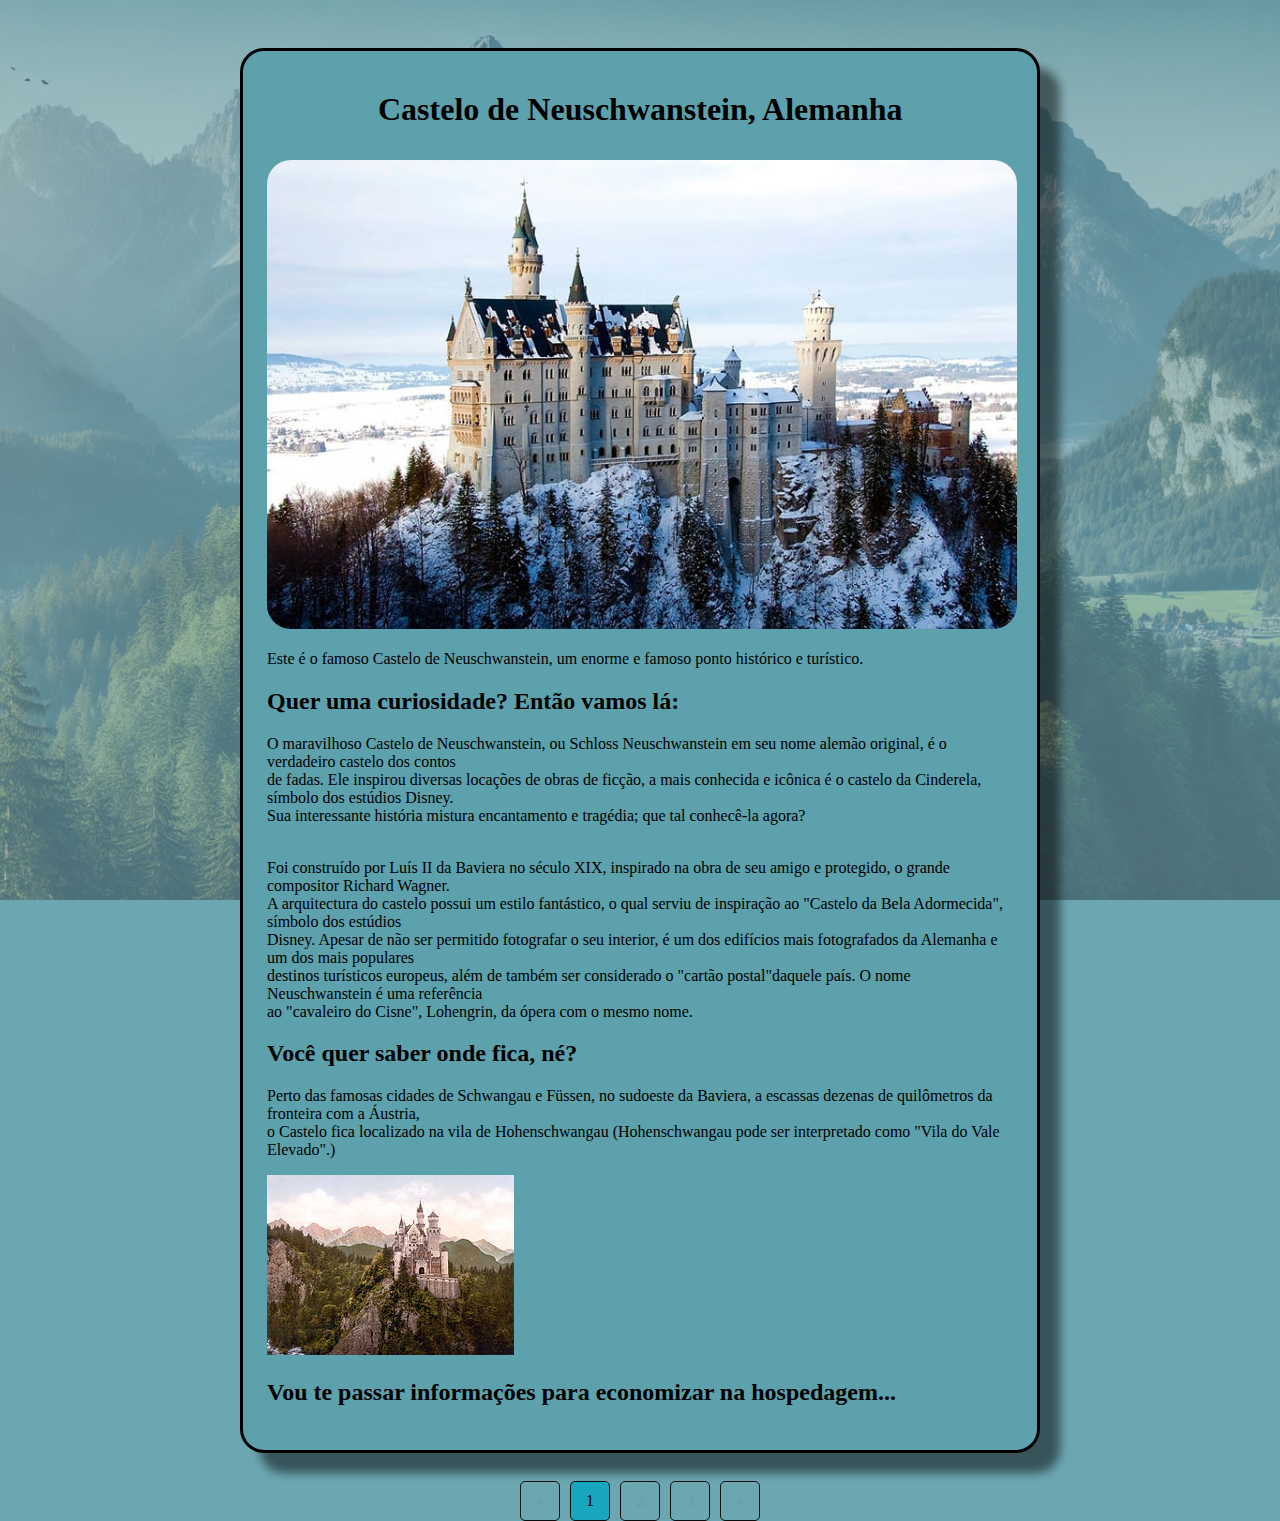
==== page1.html @ d181c5f1 "Pages and Pagination configure" ====
<!DOCTYPE html>
<html lang="pt-br">

<head>
  <meta charset="UTF-8">
  <meta name="viewport" content="width=device-width, initial-scale=1.0">
  <title>Castelo de Neuschwanstein</title>
    
    <link rel="stylesheet" href="style.css">
</head>

<body>

  <div id="page">
    <h1>Castelo de Neuschwanstein, Alemanha</h1>
     
    <img id="SnowCastle"; src="Image/castle1.jpg" alt="Castelo na neve">
      <div class="SnowCastle">
      
      </div>


    <p id="footernoteImage">Este é o famoso Castelo de Neuschwanstein, um enorme e famoso
  ponto histórico e turístico. <br>
</p>
 
<section id="curiosity">
<h2>Quer uma curiosidade? Então vamos lá:</h2>
<p>O maravilhoso Castelo de Neuschwanstein, ou Schloss Neuschwanstein em seu nome alemão original, é o verdadeiro castelo dos contos <br> de fadas. Ele inspirou diversas locações de obras de ficção,  a mais conhecida e icônica é o castelo da Cinderela, símbolo dos estúdios Disney. <br> Sua interessante história mistura encantamento e tragédia; que tal conhecê-la agora? <br><br>
</p>
Foi construído por Luís II da Baviera no século XIX, inspirado na obra de seu amigo e protegido, o grande compositor Richard Wagner. <br> A arquitectura do castelo possui um estilo fantástico, o qual serviu de inspiração ao "Castelo da Bela Adormecida", símbolo dos estúdios <br> Disney. Apesar de não ser permitido fotografar o seu interior, é um dos edifícios mais fotografados da Alemanha e um dos mais populares <br> destinos turísticos europeus, além de também ser considerado o "cartão postal"daquele país. O nome Neuschwanstein é uma referência <br> ao "cavaleiro do Cisne", Lohengrin, da ópera com o mesmo nome.
</p>

</section>
<section id="local">
<h2 id="local"> Você quer saber onde fica, né?</h2>
<p> Perto das famosas cidades de Schwangau e Füssen, no sudoeste da Baviera, a escassas dezenas de quilômetros da fronteira com a Áustria, <br> o Castelo fica localizado na vila de Hohenschwangau (Hohenschwangau pode ser interpretado como "Vila do Vale Elevado".)
</p>
<img src="Image/aspect.jpg" alt="Relevo do Castelo">
</section>

<section id="hotel">
<h2 id="hotel"> Vou te passar informações para economizar na hospedagem... </h2>
<p></p>
</section>

</div>
  <div class="pagination">
    <a href="page3.html">&laquo;</a>
    <a href="page1.html" class="active">1</a>
    <a href="page2.html">2</a>
    <a href="page3.html">3</a>
    <a href="page2.html">&raquo;</a>
  </div>
</body>

</html>
---- style.css ----
body {
  margin: 0; 
  padding: 0;
  height: 100vh;
  background-image: url('Image/background.png'); 
  background-size: cover; 
  background-position: center; 
  background-repeat: no-repeat; 
  background-attachment: fixed;
  background-color: #6ba6b1;
}

h1 {
  width: 800px;
  padding: 1px;
  margin: 15px 110px 30px;
}

#page {
  box-sizing: border-box; 
  width: 800px;
  padding: 24px;
  background-color: #5da1ad; 
  box-shadow: 20px 20px 10px rgba(0, 0, 0, 0.493);
  border-radius: 24px;
  border-style: solid;
  border-width: 3px 3px 3px 3px;
  margin: 48px auto 28px;
}

#SnowCastle { 
  width: 750px;
  border-radius: 24px;
  size-adjust: 20px;
  margin: 1px;
  margin-left: auto;
  margin-right: auto;
}

.pagination {
  display: flex;
  justify-content: center;
  align-items: center;
  margin: 20px 0;
}

.pagination a {
  color: #5da1ad;
  padding: 10px 15px;
  margin: 0 5px;
  text-decoration: none;
  border: 1px solid #080e0f;
  border-radius: 5px;
  transition: background-color 0.3s, color 0.3s;
}

.pagination a:hover {
  background-color: #19a6bf;
  color: black;
}

.pagination a.active {
  background-color: #19a6bf;
  color: black;
  border-color: #080e0f;
}
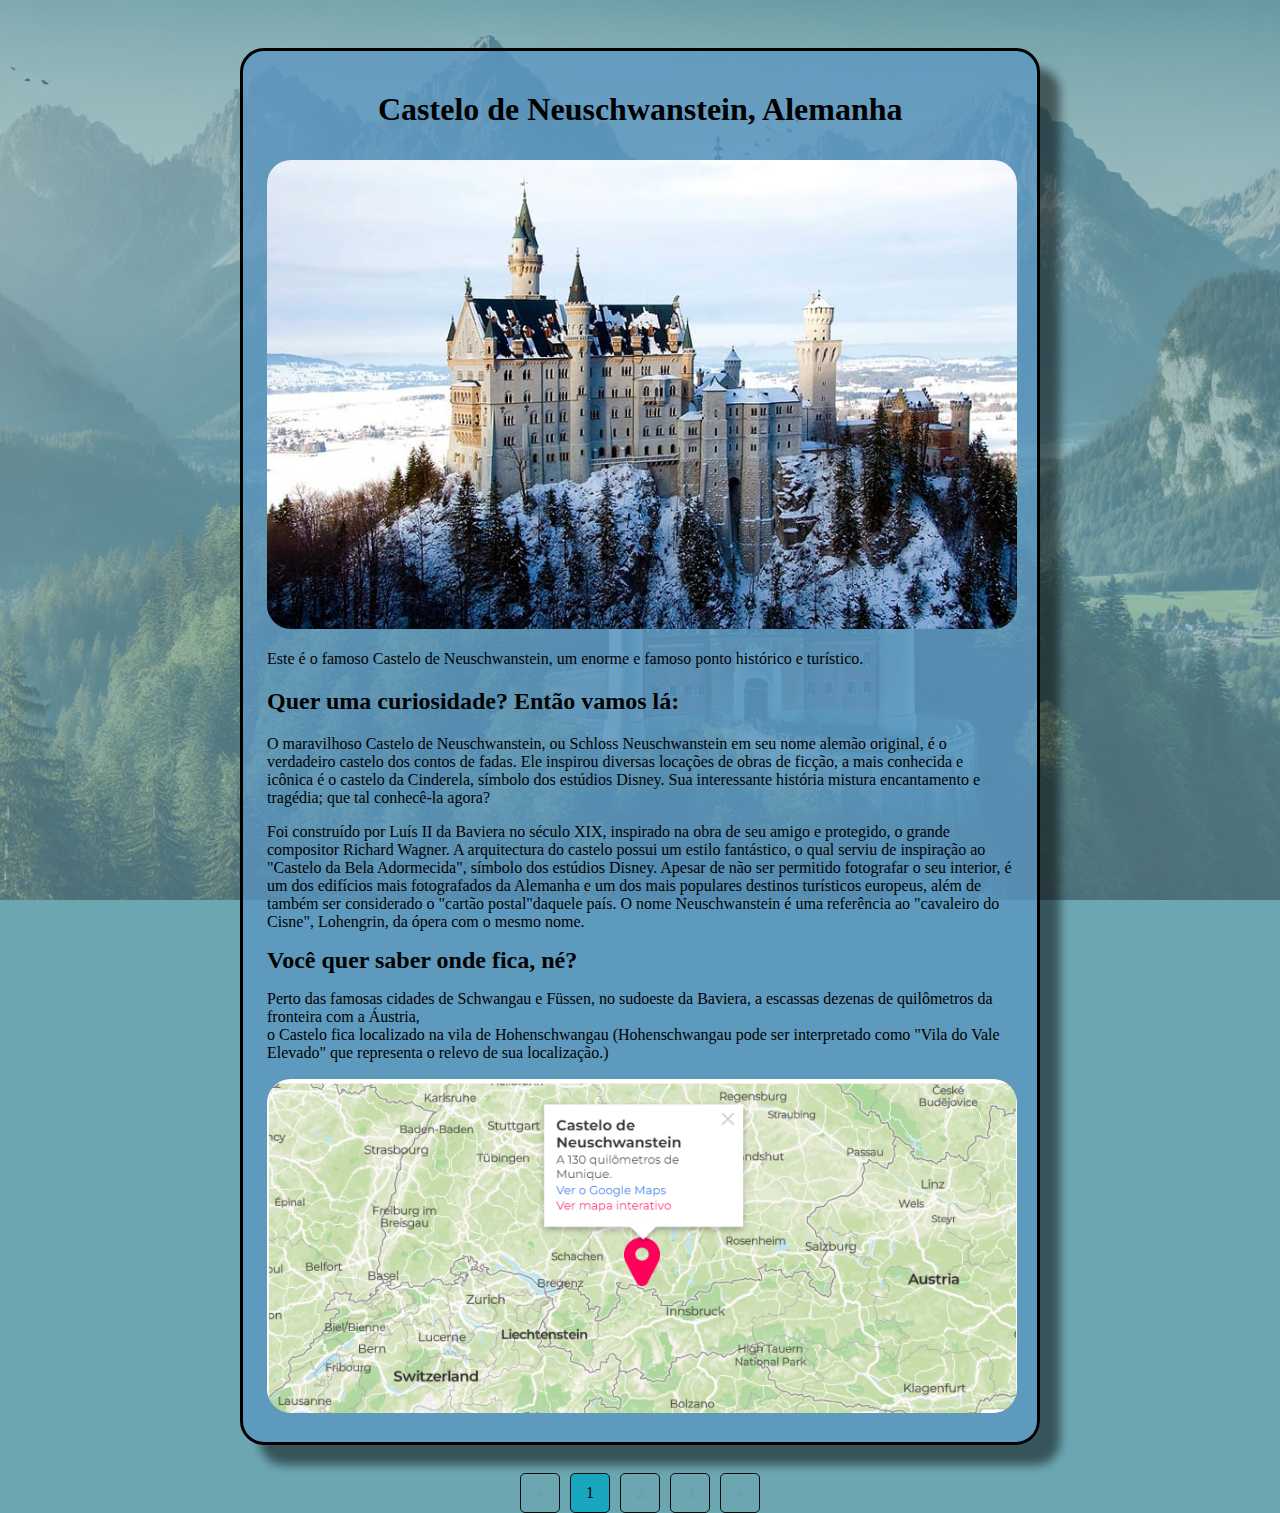
==== commit d8fd833d: "Finish code and site" ====
--- a/page1.html
+++ b/page1.html
@@ -1,7 +1,10 @@
 <!DOCTYPE html>
 <html lang="pt-br">
+  <link rel="preconnect" href="https://fonts.googleapis.com">
+  <link rel="preconnect" href="https://fonts.gstatic.com" crossorigin>
 
 <head>
+  
   <meta charset="UTF-8">
   <meta name="viewport" content="width=device-width, initial-scale=1.0">
   <title>Castelo de Neuschwanstein</title>
@@ -12,6 +15,7 @@
 <body>
 
   <div id="page">
+    <link href="https://fonts.googleapis.com/css2?family=Alice&family=Oswald:wght@200..700&display=swap" rel="stylesheet">
     <h1>Castelo de Neuschwanstein, Alemanha</h1>
      
     <img id="SnowCastle"; src="Image/castle1.jpg" alt="Castelo na neve">
@@ -26,22 +30,20 @@
  
 <section id="curiosity">
 <h2>Quer uma curiosidade? Então vamos lá:</h2>
-<p>O maravilhoso Castelo de Neuschwanstein, ou Schloss Neuschwanstein em seu nome alemão original, é o verdadeiro castelo dos contos <br> de fadas. Ele inspirou diversas locações de obras de ficção,  a mais conhecida e icônica é o castelo da Cinderela, símbolo dos estúdios Disney. <br> Sua interessante história mistura encantamento e tragédia; que tal conhecê-la agora? <br><br>
+<p>O maravilhoso Castelo de Neuschwanstein, ou Schloss Neuschwanstein em seu nome alemão original, é o verdadeiro castelo dos contos de fadas. Ele inspirou diversas locações de obras de ficção,  a mais conhecida e icônica é o castelo da Cinderela, símbolo dos estúdios Disney. Sua interessante história mistura encantamento e tragédia; que tal conhecê-la agora? <br>
 </p>
-Foi construído por Luís II da Baviera no século XIX, inspirado na obra de seu amigo e protegido, o grande compositor Richard Wagner. <br> A arquitectura do castelo possui um estilo fantástico, o qual serviu de inspiração ao "Castelo da Bela Adormecida", símbolo dos estúdios <br> Disney. Apesar de não ser permitido fotografar o seu interior, é um dos edifícios mais fotografados da Alemanha e um dos mais populares <br> destinos turísticos europeus, além de também ser considerado o "cartão postal"daquele país. O nome Neuschwanstein é uma referência <br> ao "cavaleiro do Cisne", Lohengrin, da ópera com o mesmo nome.
+Foi construído por Luís II da Baviera no século XIX, inspirado na obra de seu amigo e protegido, o grande compositor Richard Wagner. A arquitectura do castelo possui um estilo fantástico, o qual serviu de inspiração ao "Castelo da Bela Adormecida", símbolo dos estúdios Disney. Apesar de não ser permitido fotografar o seu interior, é um dos edifícios mais fotografados da Alemanha e um dos mais populares  destinos turísticos europeus, além de também ser considerado o "cartão postal"daquele país. O nome Neuschwanstein é uma referência ao "cavaleiro do Cisne", Lohengrin, da ópera com o mesmo nome.
 </p>
 
 </section>
-<section id="local">
+<section id="location">
 <h2 id="local"> Você quer saber onde fica, né?</h2>
-<p> Perto das famosas cidades de Schwangau e Füssen, no sudoeste da Baviera, a escassas dezenas de quilômetros da fronteira com a Áustria, <br> o Castelo fica localizado na vila de Hohenschwangau (Hohenschwangau pode ser interpretado como "Vila do Vale Elevado".)
+<p> Perto das famosas cidades de Schwangau e Füssen, no sudoeste da Baviera, a escassas dezenas de quilômetros da fronteira com a Áustria, <br> o Castelo fica localizado na vila de Hohenschwangau (Hohenschwangau pode ser interpretado como "Vila do Vale Elevado" que representa o relevo de sua localização.)
 </p>
-<img src="Image/aspect.jpg" alt="Relevo do Castelo">
 </section>
 
-<section id="hotel">
-<h2 id="hotel"> Vou te passar informações para economizar na hospedagem... </h2>
-<p></p>
+<section>
+<img id="local" src="Image/local.png" alt="Relevo do Castelo">
 </section>
 
 </div>
--- a/style.css
+++ b/style.css
@@ -20,7 +20,7 @@
   box-sizing: border-box; 
   width: 800px;
   padding: 24px;
-  background-color: #5da1ad; 
+  background-color: rgba(89, 150, 194, 0.750); 
   box-shadow: 20px 20px 10px rgba(0, 0, 0, 0.493);
   border-radius: 24px;
   border-style: solid;
@@ -29,6 +29,15 @@
 }
 
 #SnowCastle { 
+  width: 750px;
+  border-radius: 24px;
+  size-adjust: 20px;
+  margin: 1px;
+  margin-left: auto;
+  margin-right: auto;
+}
+
+section #local {
   width: 750px;
   border-radius: 24px;
   size-adjust: 20px;
@@ -64,3 +73,37 @@
   color: black;
   border-color: #080e0f;
 }
+
+
+/** Segunda página **/
+
+#kingimg {
+  width: 150px;
+  border-radius: 250px;
+  size-adjust: 30px;
+  margin: 1px;
+  margin-left: auto;
+  margin-right: auto;
+}
+
+#textking {
+text-align: center;
+}
+
+#footernote {
+  width: 750px;
+  border-radius: 30px;
+  size-adjust: 20px;
+  margin: 1px;
+  margin-left: auto;
+  margin-right: auto;
+}
+/** pagina 3**/
+#imagem3 {  width: 700px;
+  border-radius: 30px;
+  size-adjust: 20px;
+  margin: 1px;
+  margin-left: auto;
+  margin-right: auto;
+  margin: auto;
+}
